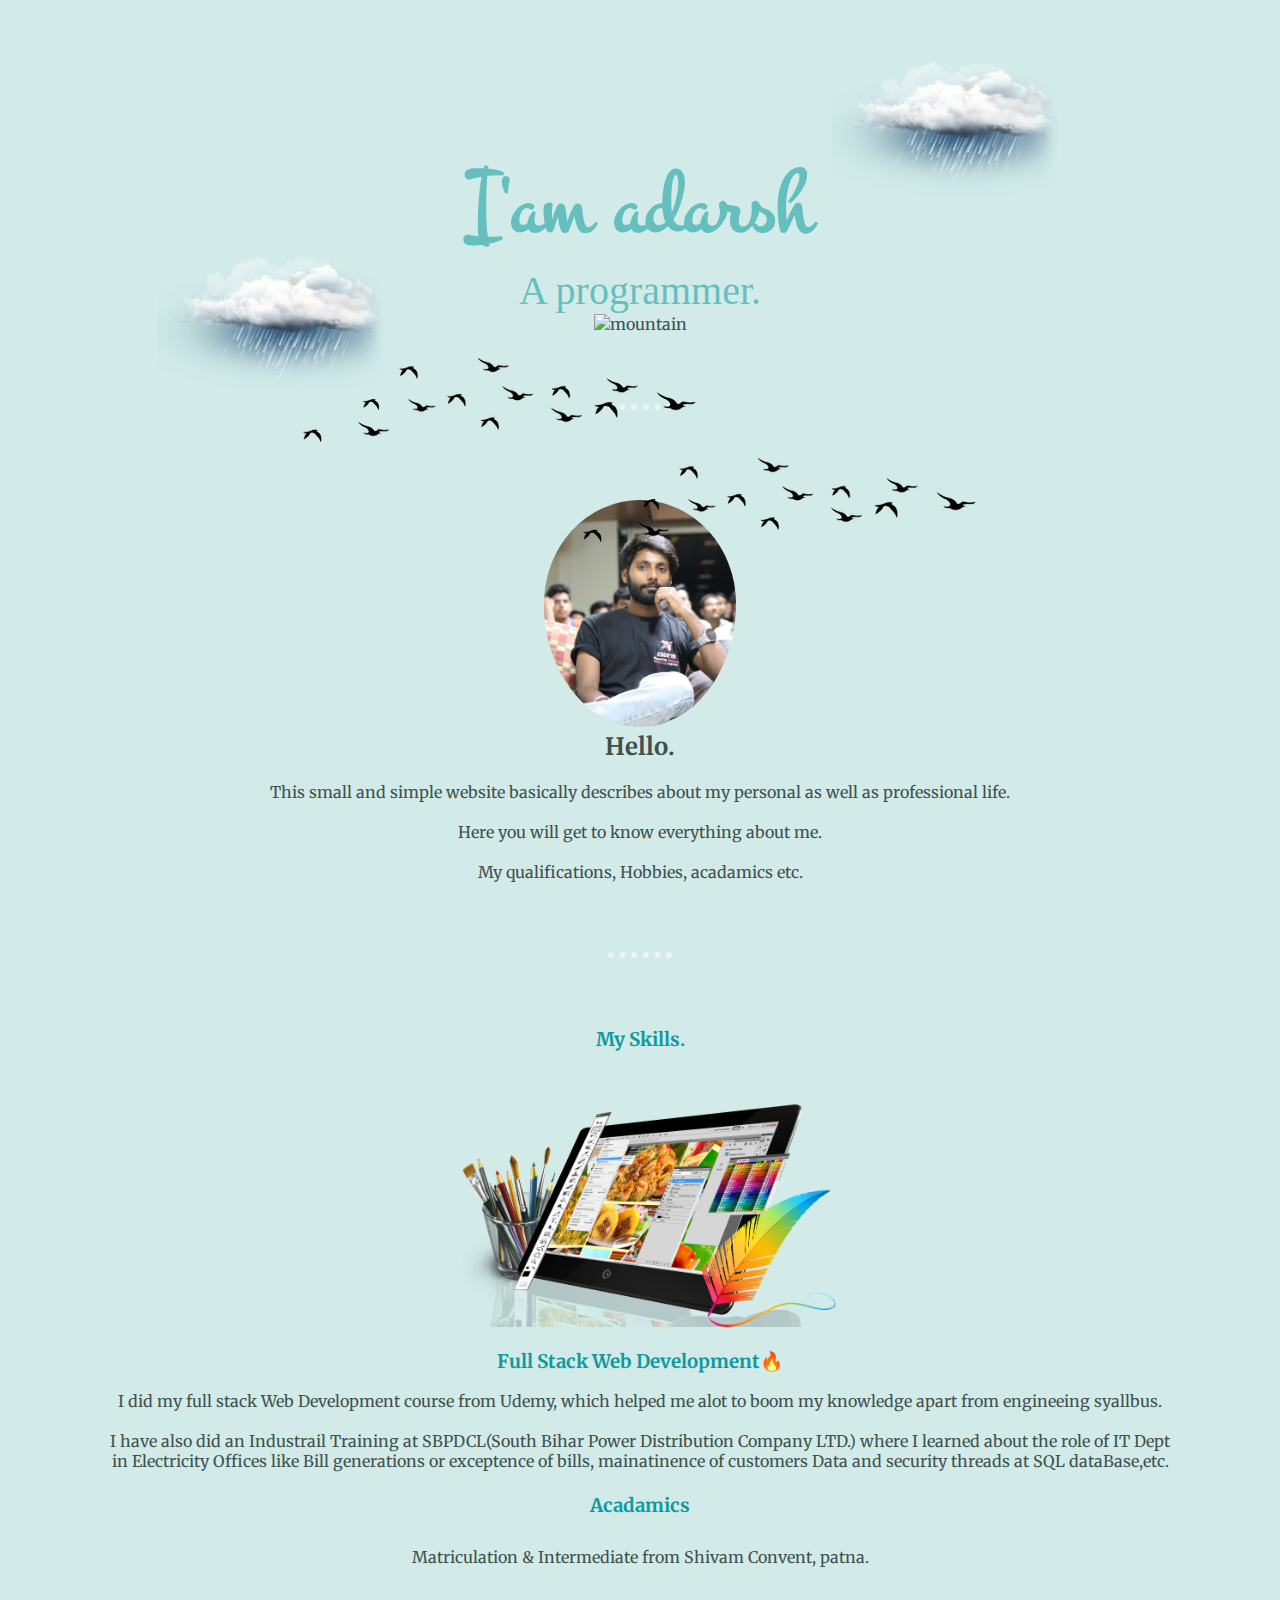
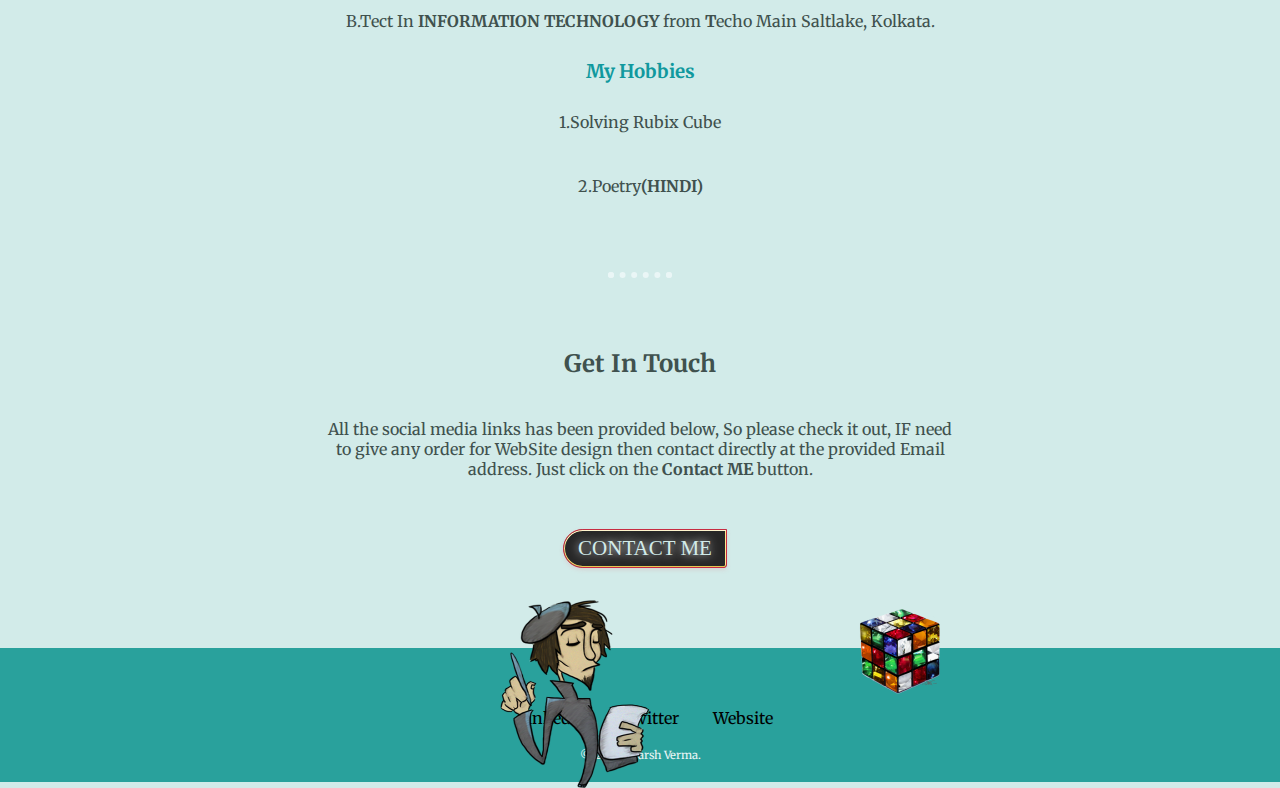
==== index.html @ 725f9890 "Add files via upload" ====
<!DOCTYPE html>
<html lang="en" dir="ltr">
  <head>
    <meta charset="utf-8">
    <title>WebSite</title>
    <link rel="stylesheet" href="css/styles.css">
    <link rel="icon" href="favicon.ico">
    <link href="https://fonts.googleapis.com/css?family=Merriweather|Montez&display=swap" rel="stylesheet">
  </head>
  <body>
    <div class="top">
      <img class="cloud-top" src="images/cloud.png" alt="cloud">
      <img class="birds1" src="images/birds1.png" alt="birds">
      <h1 class="h1">I'am adarsh</h1>
      <p class="p1">A programmer.</p>

      <img class="cloud-bottom"src="images/cloud1.png" alt="cloud1">
      <img class="birds2" src="images/birds2.png" alt="birds1">
      <img class="mountain" src="images/mountain.png" alt="mountain">
    </div>
    <hr class="hr">
    <div class="middle-container">
      <div class="profile">
        <img class="frontImg" src="images/front.jpg" alt="front">
        <h2 class="h2">Hello.</h2>
        <p>This small and simple website basically describes about my personal as well as professional life. </p>
        <br>
        <p>Here you will get to know everything about me.</p>
        <br>
        <p>My qualifications, Hobbies, acadamics etc. </p>
      </div>
      <hr>
      <div class="skills">
        <h3>My Skills.</h3>
        <div class="web-design-box">
          <div class="skill-row-1">
            <img class="webDesign" src="images/webDesign.png" alt="">
            <h3>Full Stack Web Development🔥</h3>
            <p>I did my full stack Web Development course from Udemy, which helped me alot to boom my knowledge apart from engineeing syallbus.</p>
            <br>
            <p>I have also did an Industrail Training at SBPDCL(South Bihar Power Distribution Company LTD.) where I learned about the role of  IT Dept</p>
            <p>in Electricity Offices like Bill generations or exceptence of bills, mainatinence of customers Data and security threads at SQL dataBase,etc.</p>
          </div>
        </div>

        <div class="skill-row">

          <h3>Acadamics</h3>
          <p>Matriculation & Intermediate from Shivam Convent, patna.</p><br><p>B.Tect In <b>INFORMATION TECHNOLOGY</b> from <b>T</b>echo Main Saltlake, Kolkata. </p>
          <h3>My Hobbies</h3>
          <p>1.Solving Rubix Cube</p><br>
          <img class="Cube" src="images/cube.png" alt="cube">
          <p>2.Poetry<b>(HINDI)</b></p>
          <img class="poet" src="images/poet.png" alt="poet">
        </div>
      </div>
      <hr>
      <div class="contact-me">
        <!img class="giphy" src="images/giphy.gif" alt="gif">
        <h2>Get In Touch</h2>
        <p class="contact-message">All the social media links has been provided below, So please check it out, IF need to give any order for WebSite design then contact directly at the provided Email address. Just click on the <b>Contact ME</b> button. </p>
        <a class="btn" href="mailto:Adarshverma181298@gmail.com">CONTACT ME</a>
      </div>
    </div>


    <div class="bottom-container">
      <a class="footer-link" href="https://www.linkedin.com/">LinkedIn</a>
      <a class="footer-link" href="https://twitter.com/">Twitter</a>
      <a class="footer-link" href="adminkv98.github.io/>admin/>">Website</a>
      <p class="lst-para">© 2019 Adarsh Verma.</p>
    </div>

  </body>
</html>
---- css/styles.css ----
body{
  background-color: #d2ebe9;
  margin: 0;
  text-align: center;
  font-family: 'Merriweather', serif;
  color: #40514E;
}
.top{

  position: relative;
  padding-top: 150px;
}
.h1{
  margin-top: 0;
  margin: 0 auto;
  display: inline-block;
  font-size: 90px;
  color: #66BFBF;

  font-family: 'Montez', cursive;
}
.p1{
  font-family: 'Dancing Script', cursive;
  margin: 0;
  font-size: 2.5rem;   /*1rem= 16px  therefore for 40px= 40/16=2.5rem*/
  color: #66BFBF;
  font-weight: normal;
}
p{
  margin: 0;
}
.middle-container{
font-family: 'Merriweather', serif;
}

.bottom-container{
font-family: 'Merriweather', serif;
background-color: #29a19c;
padding: 60px 0 20px 0;
margin-top: 60px;
}
 /* futter-links*/
a{
  color: black;
  margin: 10PX 10px 20px 20px;
  margin-bottom: 20px;
  font-family: 'Merriweather', serif;
  text-decoration: none;
}
a:hover{
  color: #EAF6F6;
}
.lst-para{
  margin-top: 20px;
  color: #EAF6F6;
  font-size: 0.7rem;
}
.mountain{
  width: 60%;
}
.cloud-top{
  width:20%;
  position: absolute;
  right: 200px;
  top: 5px;
}
.cloud-bottom{
  width: 20%;
  position: absolute;
  left: 150px;
  top: 200px;
}
.frontImg{
  padding-top: 20px;
  width: 15%;
  margin: 0;
  border-radius: 50%;
}
hr{
  border: dotted #EAF6F6 6px;
  border-bottom: none;
  width: 4%;
  margin: 70px auto;
}
.birds1{
  position: absolute;
  left: 300px;
  top: 200px;

}
.birds2{
  position: absolute;
  right: 300px;
  top: 300px;
}
/*.design1{
  position: absolute;
  width: 10%;
  left: 685px;
  top: 120px;
}*/
.h2{
  margin-top: 0;
}
h3{
   color:#11999E;
}
.webDesign{
   width: 400px;
}
.giphy{
  margin: 0;
  width: 200px;
  position: absolute;
  left: 0;

}
.Cube{
  position: absolute;
  width: 100px;
  left: 850px;
  top: 2200px;
}
.poet{
  position: absolute;
  width: 100px;
  left: 500px;
  top: 2200px;
  width: 150px;
}
.skill-row{
  width: 50%;
  margin: auto;
  /* text-align : left "TO MAKE TEXT AT THE LEFT SIDE  */
  line-height: 2rem;

}

.contact-message{
  width: 50%;
  margin: 40px auto 40px auto;
}

/*CSS-BUTTON-GENERATOR-CODE*/

.btn{
 display: inline-block;
 border:1px solid #c72c41;
 color: #d2ebe9;
 border-radius: 20px 0 3px 20px;
 -webkit-border-radius: 20px 0 3px 20px;
 -moz-border-radius: 20px 0 3px 20px;
 font-family: Comic Sans MS;
 width: auto;
 height: auto;
 font-size: 21px;
 padding: 6px 14px;
 box-shadow: inset 0 1px 0 0 #fff6ce,inset 0 -1px 0 0 #e3c852,inset 0 0 0 1px #fce88d,0 2px 4px 0 #D4D4D4;
 /*moz-box-shadow: inset 0 1px 0 0 #fff6ce,inset 0 -1px 0 0 #e3c852,inset 0 0 0 1px #fce88d,0 2px 4px 0 #D4D4D4;*/
 webkit-box-shadow: inset 0 1px 0 0 #fff6ce,inset 0 -1px 0 0 #e3c852,inset 0 0 0 1px #fce88d,0 2px 4px 0 #D4D4D4;
 text-shadow: 0 0 10px #fff;
 background-color: #272727;
}

.btn:hover {
   border: solid #337FED 1px;
   background: #0B0C0E;
   background-image: -webkit-linear-gradient(top, #0B0C0E, #3F638C);
   background-image: -moz-linear-gradient(top, #0B0C0E, #3F638C);
   background-image: -ms-linear-gradient(top, #0B0C0E, #3F638C);
   background-image: -o-linear-gradient(top, #0B0C0E, #3F638C);
   background-image: linear-gradient(to bottom, #0B0C0E, #3F638C);
   -webkit-border-radius: 20px;
   -moz-border-radius: 20px;
   border-radius: 20px;
   text-decoration: none;
}
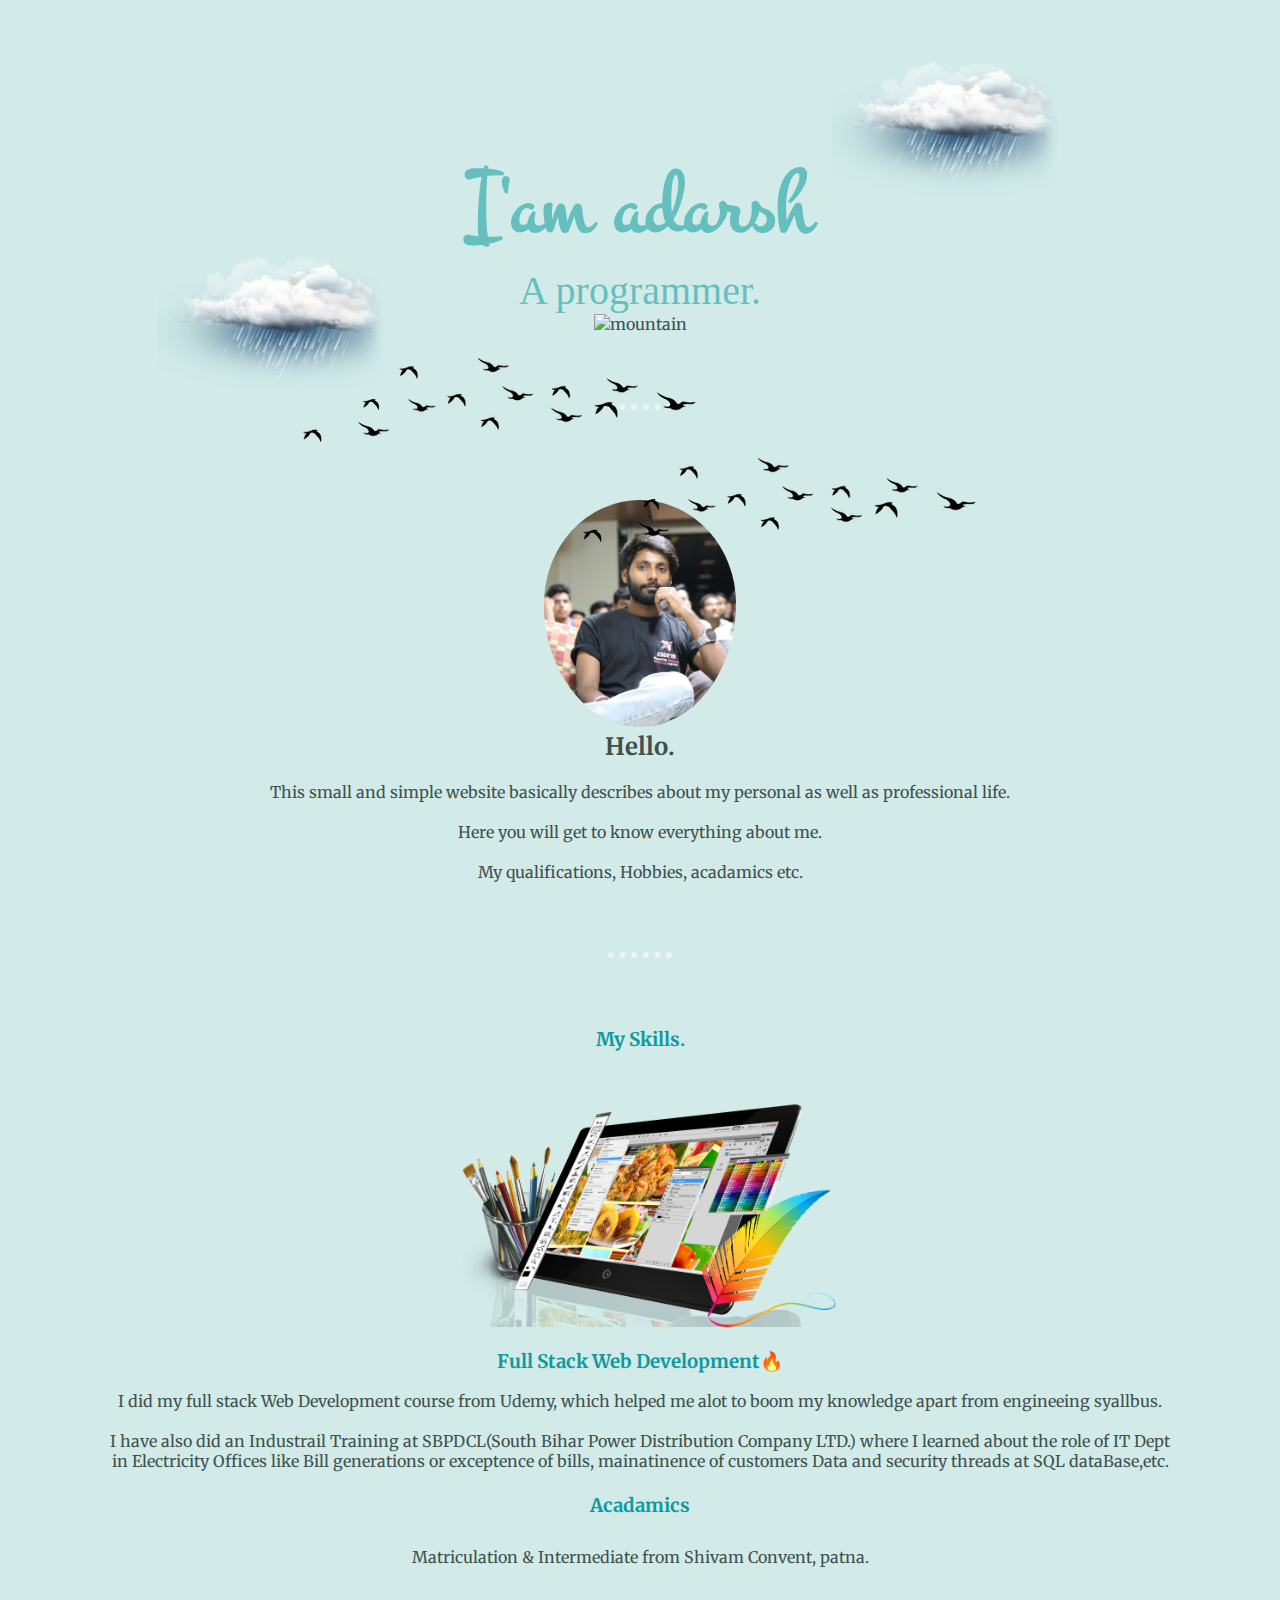
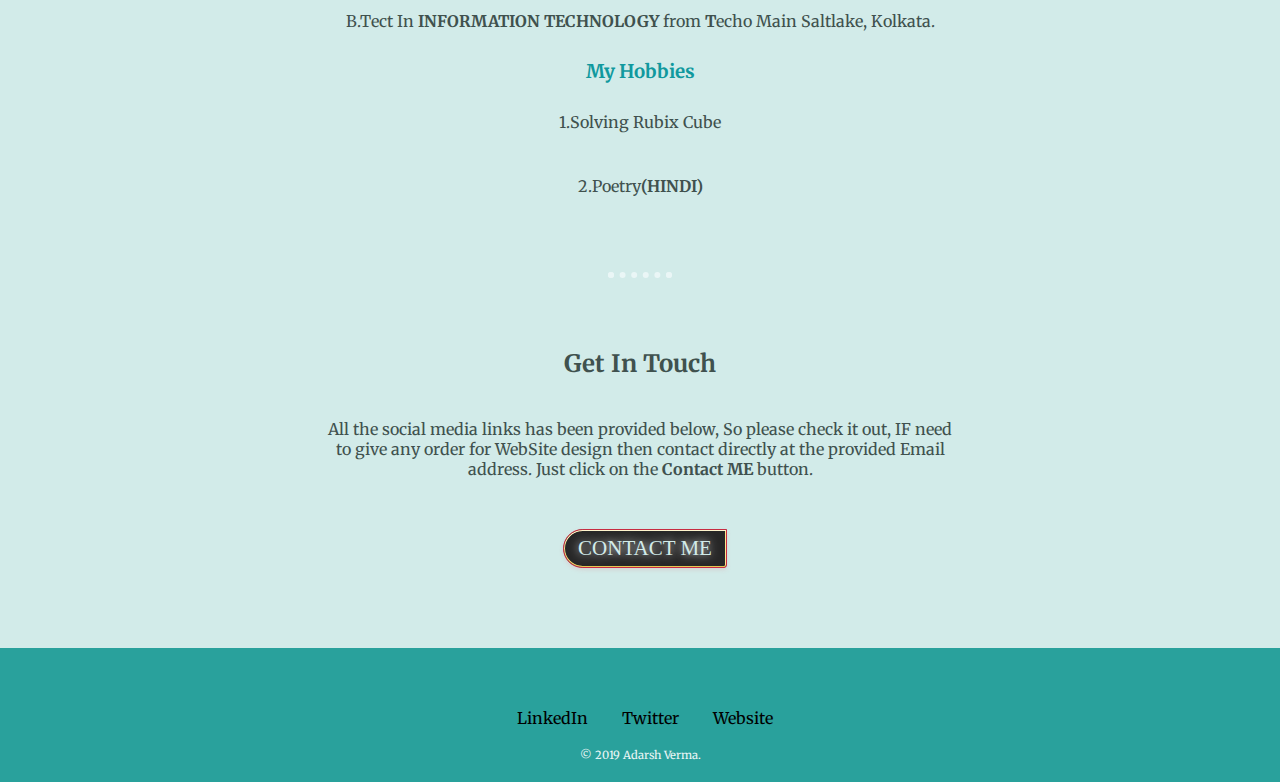
==== commit 568a86c8: "Update index.html" ====
--- a/index.html
+++ b/index.html
@@ -49,9 +49,9 @@
           <p>Matriculation & Intermediate from Shivam Convent, patna.</p><br><p>B.Tect In <b>INFORMATION TECHNOLOGY</b> from <b>T</b>echo Main Saltlake, Kolkata. </p>
           <h3>My Hobbies</h3>
           <p>1.Solving Rubix Cube</p><br>
-          <img class="Cube" src="images/cube.png" alt="cube">
+          <!img class="Cube" src="images/cube.png" alt="cube">
           <p>2.Poetry<b>(HINDI)</b></p>
-          <img class="poet" src="images/poet.png" alt="poet">
+          <!img class="poet" src="images/poet.png" alt="poet">
         </div>
       </div>
       <hr>
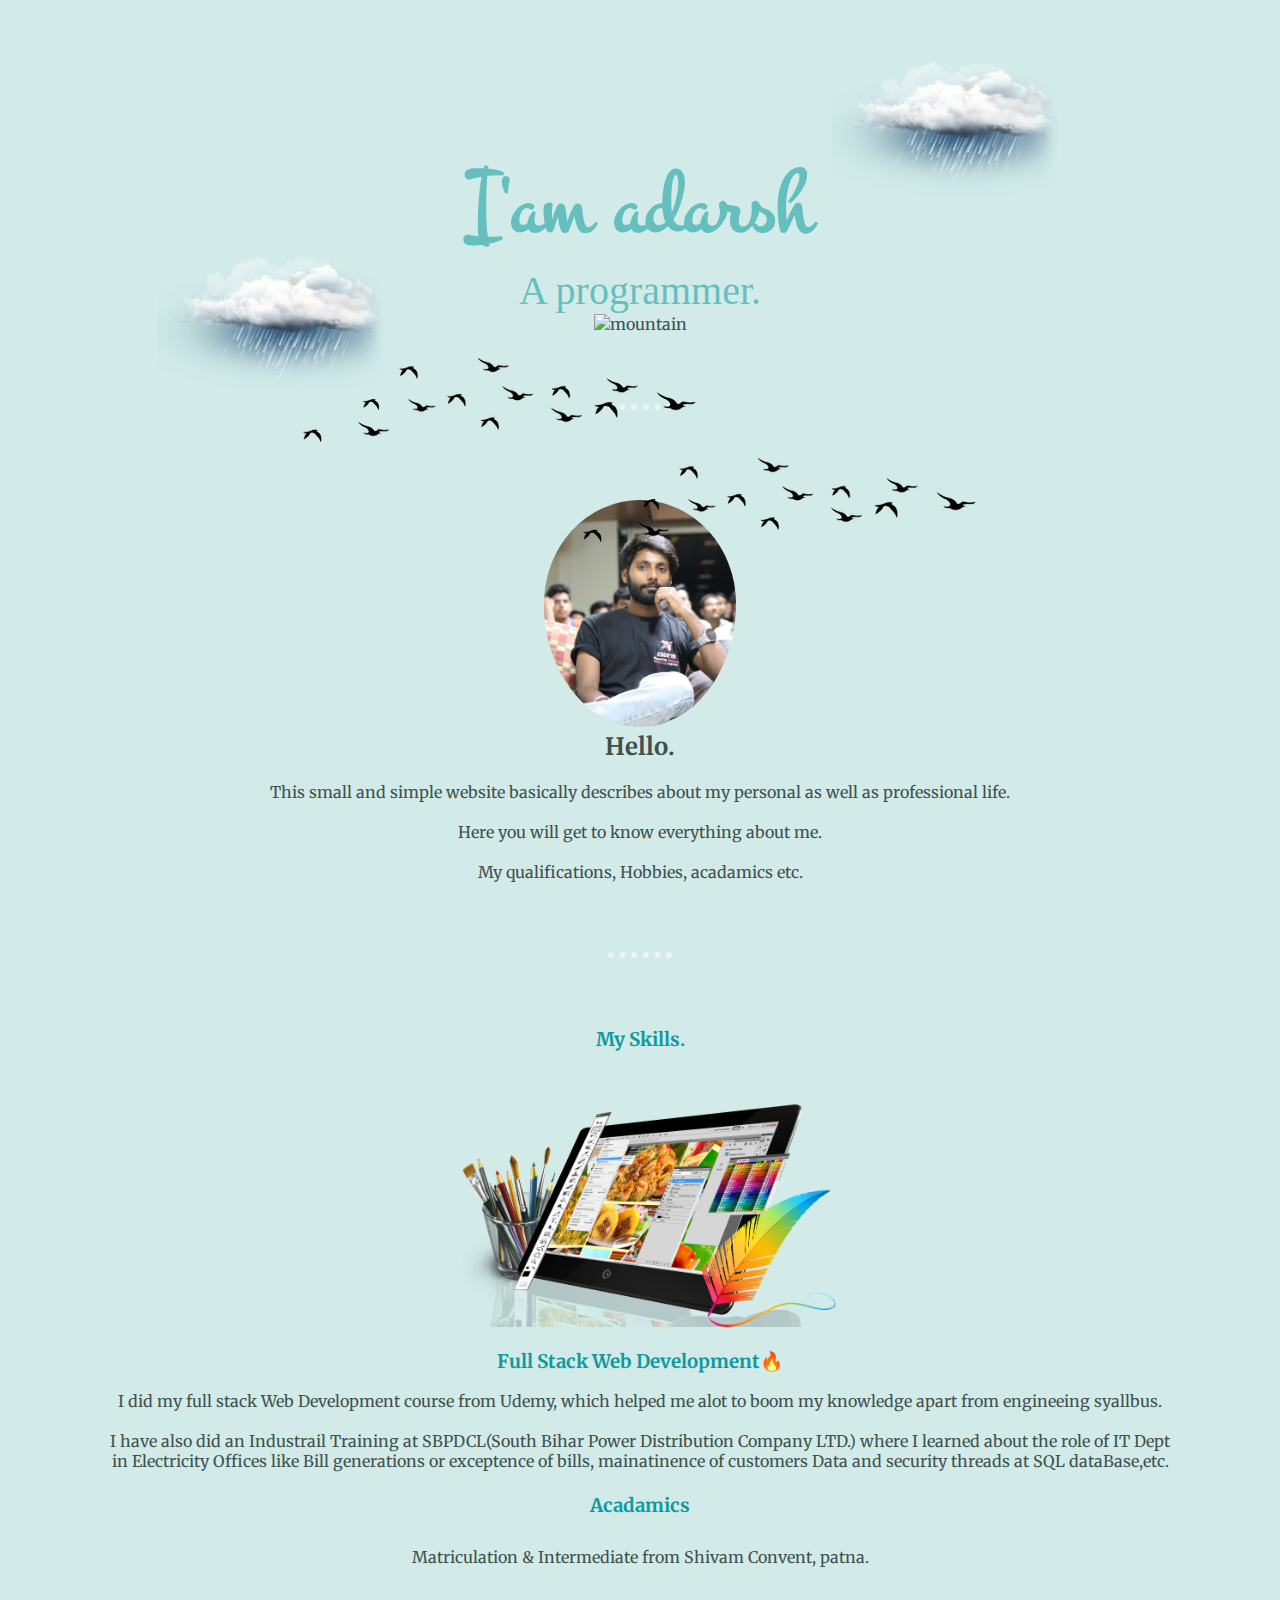
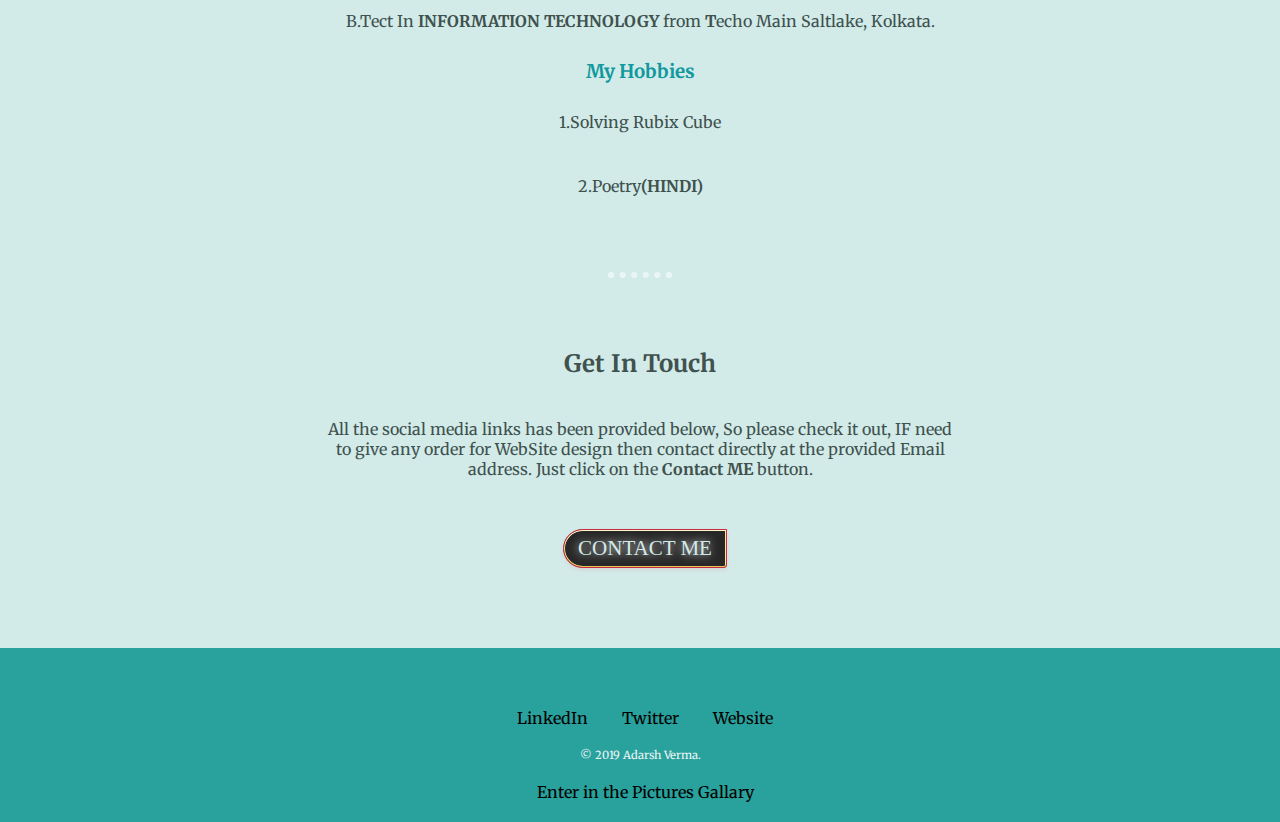
==== commit 8303077c: "Update index.html" ====
--- a/index.html
+++ b/index.html
@@ -68,7 +68,8 @@
       <a class="footer-link" href="https://www.linkedin.com/">LinkedIn</a>
       <a class="footer-link" href="https://twitter.com/">Twitter</a>
       <a class="footer-link" href="adminkv98.github.io/>admin/>">Website</a>
-      <p class="lst-para">© 2019 Adarsh Verma.</p>
+      <p class="lst-para">© 2019 Adarsh Verma.</p><br>
+      <a href="pictureG.html">Enter in the Pictures Gallary</a>
     </div>
 
   </body>
